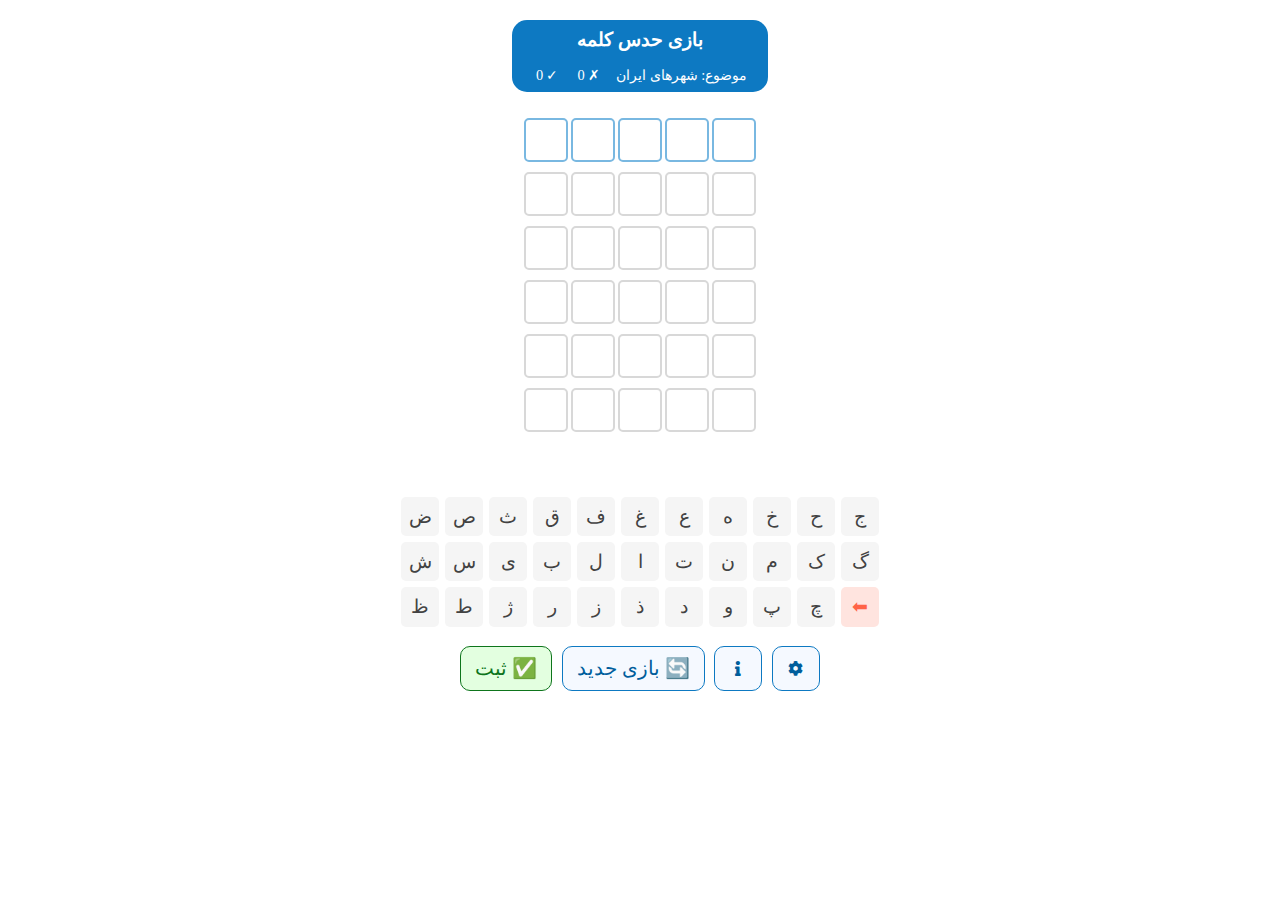
==== index.html @ 65e2013d "subject added" ====
<html lang="en">
  <head>
    <meta charset="UTF-8" />
    <meta http-equiv="X-UA-Compatible" content="IE=edge" />
    <meta name="viewport" content="width=device-width, initial-scale=1.0" />
    <link
      rel="stylesheet"
      href="https://pro.fontawesome.com/releases/v5.10.0/css/all.css"
    />
    <link rel="stylesheet" href="reset.css" />
    <link
      href="https://cdn.fontcdn.ir/Font/Persian/Vazir/Vazir.css"
      rel="stylesheet"
      type="text/css"
    />
    <link rel="stylesheet" href="style.css" />
    <script type="module" src="words2.js" defer></script>
    <script type="module" src="script.js" defer></script>
    <title>Wordle</title>
  </head>
  <body>
    <div class="container">
      <header>
        <h1>بازی حدس کلمه</h1>
        <div class="scores">
          <span class="marks"><span class="wons">0</span>&checkmark;</span
          ><span class="marks"><span class="losts">0</span>&cross;</span>
          <span>موضوع: <span class="subject">شهرهای ایران</span></span>
        </div>
      </header>
      <main>
        <div class="box">
          <div class="guess">
            <div class="row row1">
              <div class="cell"></div>
              <div class="cell"></div>
              <div class="cell"></div>
              <div class="cell"></div>
              <div class="cell"></div>
            </div>
            <div class="row row2">
              <div class="cell"></div>
              <div class="cell"></div>
              <div class="cell"></div>
              <div class="cell"></div>
              <div class="cell"></div>
            </div>
            <div class="row row3">
              <div class="cell"></div>
              <div class="cell"></div>
              <div class="cell"></div>
              <div class="cell"></div>
              <div class="cell"></div>
            </div>
            <div class="row row4">
              <div class="cell"></div>
              <div class="cell"></div>
              <div class="cell"></div>
              <div class="cell"></div>
              <div class="cell"></div>
            </div>
            <div class="row row5">
              <div class="cell"></div>
              <div class="cell"></div>
              <div class="cell"></div>
              <div class="cell"></div>
              <div class="cell"></div>
            </div>
            <div class="row row6">
              <div class="cell"></div>
              <div class="cell"></div>
              <div class="cell"></div>
              <div class="cell"></div>
              <div class="cell"></div>
            </div>
          </div>
          <div class="status book"></div>
          <div class="keyboard">
            <div class="keyboardrow">
              <div class="key kpad">ض</div>
              <div class="key kpad">ص</div>
              <div class="key kpad">ث</div>
              <div class="key kpad">ق</div>
              <div class="key kpad">ف</div>
              <div class="key kpad">غ</div>
              <div class="key kpad">ع</div>
              <div class="key kpad">ه</div>
              <div class="key kpad">خ</div>
              <div class="key kpad">ح</div>
              <div class="key kpad">ج</div>
            </div>
            <div class="keyboardrow">
              <div class="key kpad">ش</div>
              <div class="key kpad">س</div>
              <div class="key kpad">ی</div>
              <div class="key kpad">ب</div>
              <div class="key kpad">ل</div>
              <div class="key kpad">ا</div>
              <div class="key kpad">ت</div>
              <div class="key kpad">ن</div>
              <div class="key kpad">م</div>
              <div class="key kpad">ک</div>
              <div class="key kpad">گ</div>
            </div>
            <div class="keyboardrow">
              <div class="key kpad">ظ</div>
              <div class="key kpad">ط</div>
              <div class="key kpad">ژ</div>
              <div class="key kpad">ر</div>
              <div class="key kpad">ز</div>
              <div class="key kpad">ذ</div>
              <div class="key kpad">د</div>
              <div class="key kpad">و</div>
              <div class="key kpad">پ</div>
              <div class="key kpad">چ</div>
              <div class="key kpad del">⬅</div>
            </div>
          </div>
          <div class="butts">
            <button class="greenbutt sub">ثبت &#9989;</button>
            <button class="butt newgame">بازی جدید 🔄</button>
            <button class="icon info">
              <i class="fa fa-info" aria-hidden="true"></i>
            </button>
            <button class="icon setting">
              <i class="fa fa-cog"></i>
            </button>
          </div>
        </div>
      </main>
    </div>
    <div class="infopage hidden">
      <span class="pagetitle">راهنمای بازی</span>
      <button class="closeinfo">&times;</button>
      <p>
        برای برنده شدن باید کلمه مورد نظر رو حدس بزنی. می‌تونی ۵ بار حدس بزنی.
        بعد از هر حدس رنگ هر حرف تغییر میکنه.
      </p>
      <ul>
        <li>
          <bold
            style="
              background-color: #b0f79b;
              color: #1b7912;
              padding: 0 0.6rem;
              border-radius: 2px;
            "
            >سبز</bold
          >
          یعنی اون حرف وجود داره و جاش هم درسته.
        </li>
        <li>
          <bold
            style="
              background-color: #f7ee9b;
              padding: 0 0.6rem;
              border-radius: 2px;
              color: #695f00;
            "
            >زرد</bold
          >
          یعنی اون حرف وجود داره ولی جاش درست نیست.
        </li>
        <li>
          <bold
            style="
              background-color: #e9e9e9;
              color: #555;
              padding: 0 0.6rem;
              border-radius: 2px;
            "
            >طوسی</bold
          >
          یعنی کلا اون حرف وجود نداره.
        </li>
      </ul>
      <p>از قسمت تنظیمات می‌تونی موضوع کلمات رو عوض بکنی.</p>
    </div>
    <div class="settingpage hidden">
      <span class="pagetitle">تنظیمات</span>
      <button class="closesetting">&times;</button>
      <div class="optionbox">
        <span class="optiontitle">موضوع کلمات</span>
        <div class="optionchoices">
          <span class="option city optionselected">📌 شهرهای ایران</span>
          <span class="option animal">🐈 حیوانات</span>
          <span class="option fruit">🍓 میوه‌ها</span>
        </div>
      </div>
      <div class="optionbox">
        <span class="optiontitle">امتیازات</span>
        <div class="optionchoices">
          <span class="option deletescores">🚮 امتیازهامو پاک کن</span>
        </div>
        <p>با زدن این دکمه فقط امتیازات موضوع انتخاب شده پاک میشه.</p>
      </div>
    </div>
    <div class="overlay hidden"></div>
  </body>
</html>
---- style.css ----
body {
  font-family: "Vazir", Tahoma, Verdana, "Times New Roman";
  user-select: none;
  display: flex;
  flex-direction: column;
  font-size: 100%;
}
.container {
  display: flex;
  flex-direction: column;
  align-items: center;
}

header {
  font-weight: bold;
  background-color: #0d79c2;
  margin: 20px auto 0;
  width: 16rem;
  color: white;
  text-align: center;
  height: 4.5rem;
  border-radius: 15px;
  display: flex;
  flex-direction: column;
  align-items: center;
  justify-content: center;
  justify-content: space-around;
  font-size: 1.2rem;
}
.box {
  margin: 0px auto;
  text-align: center;
}
.keyboard {
  display: flex;
  flex-direction: column;
  justify-content: center;
}
.keyboardrow {
  display: flex;
  flex-direction: row;
  justify-content: center;
}

.key {
  font-size: 0.9rem;
  background-color: #f5f5f5;
  color: #424242;
  min-width: 1rem;
  border-radius: 5px;
  cursor: pointer;
  align-items: center;
  display: flex;
  justify-content: center;
}
.kpad {
  padding: 1vh 1.8vw;
  margin: 0.2vh 0.4vw;
}
.guess {
  padding-top: 1rem;
  display: flex;
  flex-direction: column;
}
.row {
  padding-top: 10px;
  display: flex;
  gap: 3px;
  margin: 0 auto;
  flex-direction: row-reverse;
}
.cell {
  border: 2px solid #d8d8d8;
  width: 40px;
  height: 40px;
  border-radius: 5px;
  display: flex;
  justify-content: center;
  font-size: 18px;
  color: #444;
  align-items: center;
}
.butts {
  margin: 16px 0 30px;
  display: flex;
  gap: 0.3rem;
  justify-content: center;
  flex-wrap: wrap;
}
.butt,
.greenbutt {
  border-radius: 10px;
  border: 1px solid #0d79c2;
  background-color: #f5f9ff;
  color: #005e9c;
  padding: 5px 14px;
  font-family: inherit;
  font-size: 20px;
  cursor: pointer;
}

.greenbutt {
  color: #0e751c;
  border: 1px solid #0e751c;
  background-color: #e3ffe0;
}
.del {
  background-color: rgb(255, 228, 223);
  color: tomato;
}
.green {
  background-color: #b0f79b;
  color: #1b7912;
  border: 2px solid #1b7912 !important;
}
.yellow {
  background-color: #f7ee9b;
  color: #695f00;
  border: 2px solid #695f00;
}
.gray {
  background-color: #e9e9e9;
  color: #555;
  border: 2px solid #818181;
}
.status {
  margin: 20px 0 10px;
  font-size: 20px;
  height: 32px;
  color: tomato;
  direction: rtl;
}
.redtext {
  color: tomato;
}
.greentext {
  color: #1b7912;
}

.infoimg {
  position: absolute;
  top: 50%;
  left: 50%;
  transform: translate(-50%, -50%);
  transition: 1s;
  border: 2px solid #444;
  border-radius: 10px;
  z-index: 10;
}

.hidden {
  display: none !important;
}
.overlay {
  position: absolute;
  top: 0;
  left: 0;
  width: 100%;
  height: 130%;
  background-color: rgba(0, 0, 0, 0.6);
  backdrop-filter: blur(3px);
  z-index: 5;
}
.closeinfo {
  position: absolute;
  top: 0.5rem;
  right: 0.8rem;
  font-size: 2rem;
  color: #333;
  cursor: pointer;
  border: none;
  background: none;
  z-index: 11;
}
.infopage {
  position: absolute;
  top: 50%;
  left: 50%;
  width: 70%;
  color: #333;
  background-color: #fff;
  transform: translate(-50%, -50%);
  transition: 1s;
  padding: 2.5rem 1rem 1rem;
  border-radius: 10px;
  z-index: 10;
  font-size: 0.8rem;
  direction: rtl;
  line-height: 1.9rem;
}
.infopage p {
  margin-top: 1rem;
  line-height: 1.8rem;
}
.scores {
  font-size: 0.9rem;
  font-weight: 200;
  display: flex;
  gap: 1rem;
}
.wons,
.losts {
  margin: 0 0.2rem;
}
ul {
  margin-top: 1rem;
}
.icon {
  border-radius: 10px;
  border: 1px solid #0d79c2;
  background-color: #f5f9ff;
  color: #005e9c;
  padding: 14px 14px;
  font-family: inherit;
  font-size: 15px;
  cursor: pointer;
  min-width: 3rem;
}
.settingpage {
  position: absolute;
  top: 50%;
  left: 50%;
  width: 14rem;
  color: #333;
  background-color: #fff;
  transform: translate(-50%, -50%);
  transition: 1s;
  padding: 4.5rem 2rem 1rem;
  border-radius: 10px;
  z-index: 10;
  font-size: 0.8rem;
  direction: rtl;
  line-height: 1.9rem;
  display: flex;
  flex-direction: column;
  align-items: center;
}
/* .deletescores {
  font-family: inherit;
  font-size: 0.9rem;
  padding: 0.2rem 0.6rem;
  cursor: pointer;
  border-radius: 10px;
  color: #fff;
  border: none;
  background-color: #0d79c2;
} */
.pagetitle {
  font-weight: bold;
  position: absolute;
  top: 0.7rem;
  right: 3rem;
  font-size: 1.2rem;
  color: #333;
  z-index: 11;
}
.closesetting {
  position: absolute;
  top: 0.5rem;
  right: 0.8rem;
  font-size: 2rem;
  color: #333;
  cursor: pointer;
  border: none;
  background: none;
  z-index: 11;
}
.optionbox {
  background-color: #f5f5f5;
  padding: 0.6rem 1rem 1rem;
  border-radius: 10px;
  margin-bottom: 1rem;
  min-width: 80%;
}
.optiontitle {
  width: auto;
  font-family: inherit;
  font-size: 1rem;
  font-weight: 500;
  margin-bottom: 1rem;
  padding: 0 0.5rem 0.3rem 0.5rem;
  border-bottom: 1px solid #c4c4c4;
}
.option {
  font-family: inherit;
  font-size: 0.9rem;
  padding: 0.2rem 0.6rem;
  cursor: pointer;
  border-radius: 10px;
  color: #555;
  border: none;
  background-color: #dfdfdf;
}
.optionselected {
  color: #fff;
  background-color: #0d79c2;
}
.optionchoices {
  margin-top: 1.5rem;
  display: flex;
  flex-direction: column;
  align-items: flex-start;
  gap: 0.6rem;
}
.optionbox p {
  margin-top: 0.3rem;
  font-family: inherit;
  font-weight: 200;
  line-height: 1rem;
  font-size: 0.7rem;
  color: #666;
}
@media screen and (min-width: 800px) {
  .kpad {
    padding: 10px 7px;
    margin: 3px;
  }
  .key {
    font-size: 1.2rem;
    min-width: 1.5rem;
  }
  .infopage {
    line-height: 1.9rem;
    max-width: 35%;
    font-size: 1rem;
    padding: 3rem 2rem 2rem;
  }
  .settingpage {
    width: 23rem;
  }
  .optionchoices {
    flex-direction: row;
  }
  .butts {
    gap: 0.6rem;
  }
}
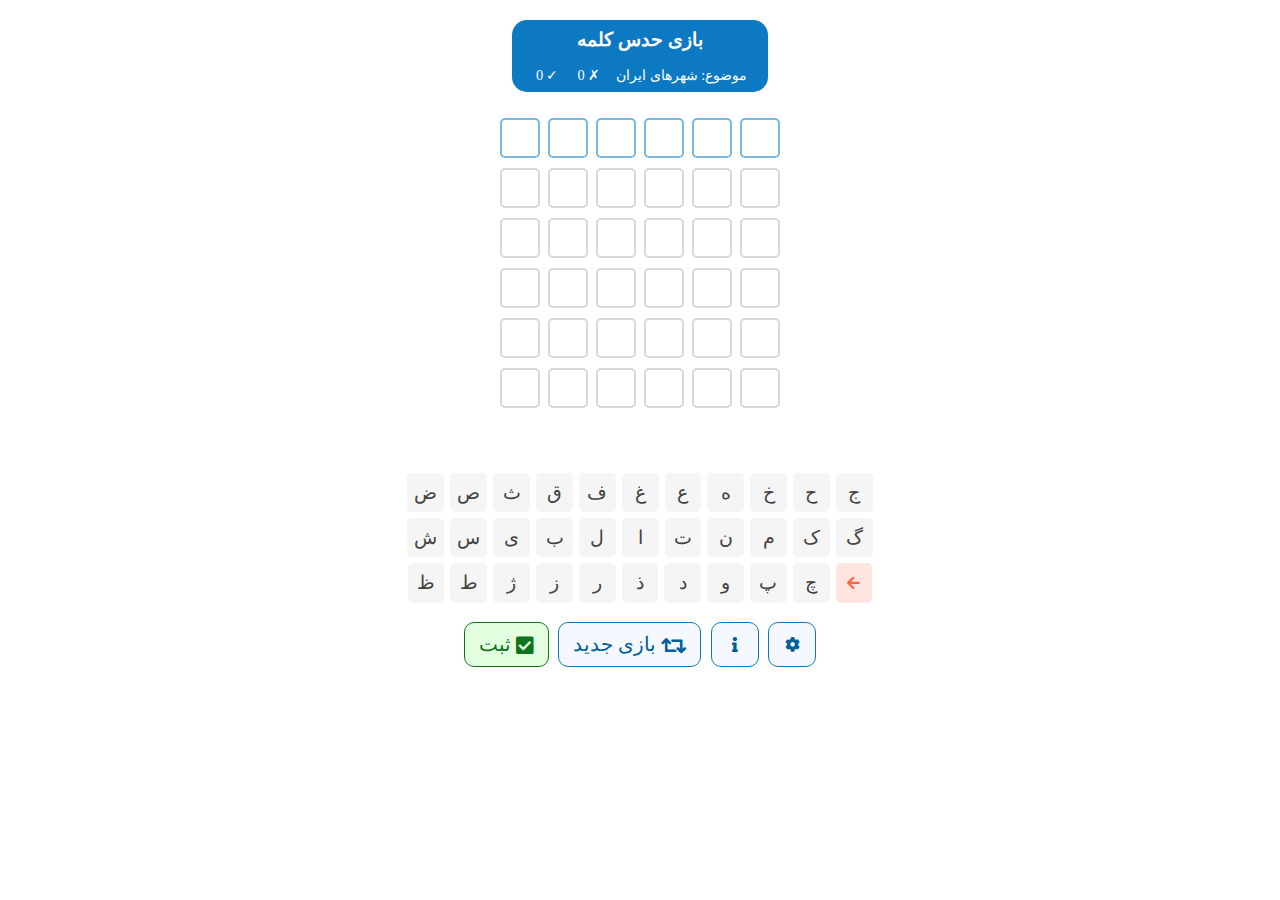
==== commit 8e85e8cc: "del icon change 3 4 5 6 length added word lists names change cells colors change cells border remove" ====
--- a/index.html
+++ b/index.html
@@ -14,7 +14,7 @@
       type="text/css"
     />
     <link rel="stylesheet" href="style.css" />
-    <script type="module" src="words2.js" defer></script>
+    <script type="module" src="cities.js" defer></script>
     <script type="module" src="script.js" defer></script>
     <title>Wordle</title>
   </head>
@@ -106,19 +106,25 @@
               <div class="key kpad">ظ</div>
               <div class="key kpad">ط</div>
               <div class="key kpad">ژ</div>
+              <div class="key kpad">ز</div>
               <div class="key kpad">ر</div>
-              <div class="key kpad">ز</div>
               <div class="key kpad">ذ</div>
               <div class="key kpad">د</div>
               <div class="key kpad">و</div>
               <div class="key kpad">پ</div>
               <div class="key kpad">چ</div>
-              <div class="key kpad del">⬅</div>
+              <div class="key kpad del">
+                <i class="fa fa-arrow-left" aria-hidden="true"></i>
+              </div>
             </div>
           </div>
           <div class="butts">
-            <button class="greenbutt sub">ثبت &#9989;</button>
-            <button class="butt newgame">بازی جدید 🔄</button>
+            <button class="greenbutt sub">
+              ثبت <i class="fa fa-check-square" aria-hidden="true"></i>
+            </button>
+            <button class="butt newgame">
+              بازی جدید <i class="fa fa-retweet" aria-hidden="true"></i>
+            </button>
             <button class="icon info">
               <i class="fa fa-info" aria-hidden="true"></i>
             </button>
--- a/style.css
+++ b/style.css
@@ -1,3 +1,10 @@
+* {
+  box-sizing: border-box;
+}
+.fa,
+.fas {
+  vertical-align: middle;
+}
 body {
   font-family: "Vazir", Tahoma, Verdana, "Times New Roman";
   user-select: none;
@@ -65,7 +72,7 @@
 .row {
   padding-top: 10px;
   display: flex;
-  gap: 3px;
+  gap: 0.5rem;
   margin: 0 auto;
   flex-direction: row-reverse;
 }
@@ -107,21 +114,28 @@
 .del {
   background-color: rgb(255, 228, 223);
   color: tomato;
+  font-size: 0.9rem !important;
 }
 .green {
   background-color: #b0f79b;
   color: #1b7912;
-  border: 2px solid #1b7912 !important;
+  border: none !important;
+  box-shadow: 0px 0px 7px#b0f79b;
+  /* border: 2px solid #1b7912 !important; */
 }
 .yellow {
-  background-color: #f7ee9b;
+  background-color: #fff989;
   color: #695f00;
-  border: 2px solid #695f00;
+  border: none !important;
+  box-shadow: 0px 0px 7px#fff989;
+  /* border: 2px solid #695f00; */
 }
 .gray {
   background-color: #e9e9e9;
   color: #555;
-  border: 2px solid #818181;
+  border: none !important;
+  box-shadow: 0px 0px 7px#e9e9e9;
+  /* border: 2px solid #818181; */
 }
 .status {
   margin: 20px 0 10px;
@@ -317,7 +331,7 @@
   }
   .key {
     font-size: 1.2rem;
-    min-width: 1.5rem;
+    min-width: 2.3rem;
   }
   .infopage {
     line-height: 1.9rem;
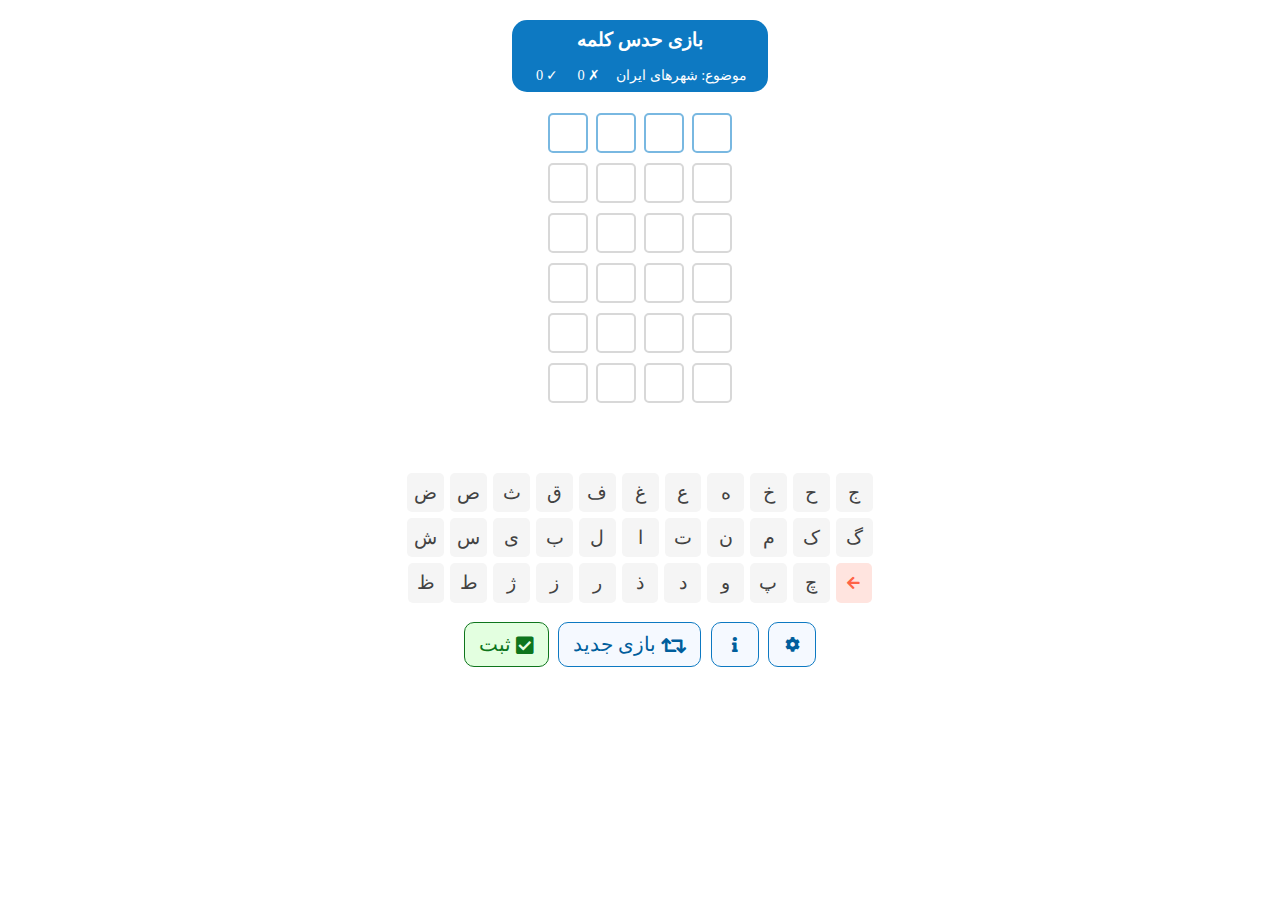
==== commit 53d1a703: "html fix" ====
--- a/index.html
+++ b/index.html
@@ -30,50 +30,7 @@
       </header>
       <main>
         <div class="box">
-          <div class="guess">
-            <div class="row row1">
-              <div class="cell"></div>
-              <div class="cell"></div>
-              <div class="cell"></div>
-              <div class="cell"></div>
-              <div class="cell"></div>
-            </div>
-            <div class="row row2">
-              <div class="cell"></div>
-              <div class="cell"></div>
-              <div class="cell"></div>
-              <div class="cell"></div>
-              <div class="cell"></div>
-            </div>
-            <div class="row row3">
-              <div class="cell"></div>
-              <div class="cell"></div>
-              <div class="cell"></div>
-              <div class="cell"></div>
-              <div class="cell"></div>
-            </div>
-            <div class="row row4">
-              <div class="cell"></div>
-              <div class="cell"></div>
-              <div class="cell"></div>
-              <div class="cell"></div>
-              <div class="cell"></div>
-            </div>
-            <div class="row row5">
-              <div class="cell"></div>
-              <div class="cell"></div>
-              <div class="cell"></div>
-              <div class="cell"></div>
-              <div class="cell"></div>
-            </div>
-            <div class="row row6">
-              <div class="cell"></div>
-              <div class="cell"></div>
-              <div class="cell"></div>
-              <div class="cell"></div>
-              <div class="cell"></div>
-            </div>
-          </div>
+          <div class="guess"></div>
           <div class="status book"></div>
           <div class="keyboard">
             <div class="keyboardrow">
--- a/style.css
+++ b/style.css
@@ -70,7 +70,8 @@
   flex-direction: column;
 }
 .row {
-  padding-top: 10px;
+  padding: 5px 5px;
+  border-radius: 5px;
   display: flex;
   gap: 0.5rem;
   margin: 0 auto;
@@ -249,16 +250,6 @@
   flex-direction: column;
   align-items: center;
 }
-/* .deletescores {
-  font-family: inherit;
-  font-size: 0.9rem;
-  padding: 0.2rem 0.6rem;
-  cursor: pointer;
-  border-radius: 10px;
-  color: #fff;
-  border: none;
-  background-color: #0d79c2;
-} */
 .pagetitle {
   font-weight: bold;
   position: absolute;
@@ -340,7 +331,7 @@
     padding: 3rem 2rem 2rem;
   }
   .settingpage {
-    width: 23rem;
+    width: 31rem;
   }
   .optionchoices {
     flex-direction: row;
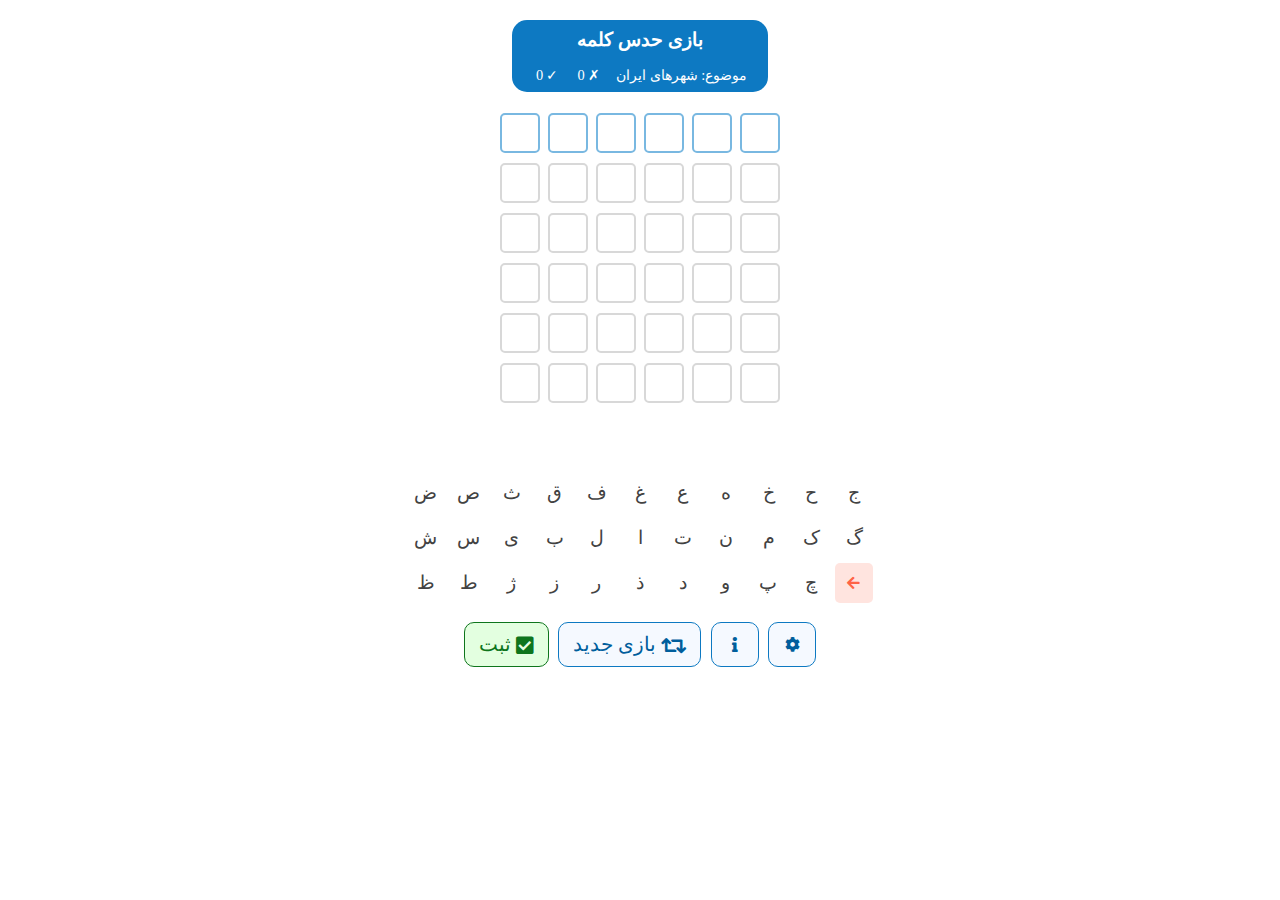
==== commit c8a8835d: "keyboard colors change" ====
--- a/index.html
+++ b/index.html
@@ -34,42 +34,42 @@
           <div class="status book"></div>
           <div class="keyboard">
             <div class="keyboardrow">
-              <div class="key kpad">ض</div>
-              <div class="key kpad">ص</div>
-              <div class="key kpad">ث</div>
-              <div class="key kpad">ق</div>
-              <div class="key kpad">ف</div>
-              <div class="key kpad">غ</div>
-              <div class="key kpad">ع</div>
-              <div class="key kpad">ه</div>
-              <div class="key kpad">خ</div>
-              <div class="key kpad">ح</div>
-              <div class="key kpad">ج</div>
+              <div class="key kpad" data-ch="ض">ض</div>
+              <div class="key kpad" data-ch="ص">ص</div>
+              <div class="key kpad" data-ch="ث">ث</div>
+              <div class="key kpad" data-ch="ق">ق</div>
+              <div class="key kpad" data-ch="ف">ف</div>
+              <div class="key kpad" data-ch="غ">غ</div>
+              <div class="key kpad" data-ch="ع">ع</div>
+              <div class="key kpad" data-ch="ه">ه</div>
+              <div class="key kpad" data-ch="خ">خ</div>
+              <div class="key kpad" data-ch="ح">ح</div>
+              <div class="key kpad" data-ch="ج">ج</div>
             </div>
             <div class="keyboardrow">
-              <div class="key kpad">ش</div>
-              <div class="key kpad">س</div>
-              <div class="key kpad">ی</div>
-              <div class="key kpad">ب</div>
-              <div class="key kpad">ل</div>
-              <div class="key kpad">ا</div>
-              <div class="key kpad">ت</div>
-              <div class="key kpad">ن</div>
-              <div class="key kpad">م</div>
-              <div class="key kpad">ک</div>
-              <div class="key kpad">گ</div>
+              <div class="key kpad" data-ch="ش">ش</div>
+              <div class="key kpad" data-ch="س">س</div>
+              <div class="key kpad" data-ch="ی">ی</div>
+              <div class="key kpad" data-ch="ب">ب</div>
+              <div class="key kpad" data-ch="ل">ل</div>
+              <div class="key kpad" data-ch="ا">ا</div>
+              <div class="key kpad" data-ch="ت">ت</div>
+              <div class="key kpad" data-ch="ن">ن</div>
+              <div class="key kpad" data-ch="م">م</div>
+              <div class="key kpad" data-ch="ک">ک</div>
+              <div class="key kpad" data-ch="گ">گ</div>
             </div>
             <div class="keyboardrow">
-              <div class="key kpad">ظ</div>
-              <div class="key kpad">ط</div>
-              <div class="key kpad">ژ</div>
-              <div class="key kpad">ز</div>
-              <div class="key kpad">ر</div>
-              <div class="key kpad">ذ</div>
-              <div class="key kpad">د</div>
-              <div class="key kpad">و</div>
-              <div class="key kpad">پ</div>
-              <div class="key kpad">چ</div>
+              <div class="key kpad" data-ch="ظ">ظ</div>
+              <div class="key kpad" data-ch="ط">ط</div>
+              <div class="key kpad" data-ch="ژ">ژ</div>
+              <div class="key kpad" data-ch="ز">ز</div>
+              <div class="key kpad" data-ch="ر">ر</div>
+              <div class="key kpad" data-ch="ذ">ذ</div>
+              <div class="key kpad" data-ch="د">د</div>
+              <div class="key kpad" data-ch="و">و</div>
+              <div class="key kpad" data-ch="پ">پ</div>
+              <div class="key kpad" data-ch="چ">چ</div>
               <div class="key kpad del">
                 <i class="fa fa-arrow-left" aria-hidden="true"></i>
               </div>
--- a/style.css
+++ b/style.css
@@ -51,9 +51,10 @@
 
 .key {
   font-size: 0.9rem;
-  background-color: #f5f5f5;
+  /* background-color: #f5f5f5; */
+  /* border: 1px solid #c9c9c9; */
   color: #424242;
-  min-width: 1rem;
+  min-width: 1.6rem;
   border-radius: 5px;
   cursor: pointer;
   align-items: center;
@@ -62,7 +63,7 @@
 }
 .kpad {
   padding: 1vh 1.8vw;
-  margin: 0.2vh 0.4vw;
+  margin: 0.4vh 0.5vw;
 }
 .guess {
   padding-top: 1rem;
@@ -116,6 +117,7 @@
   background-color: rgb(255, 228, 223);
   color: tomato;
   font-size: 0.9rem !important;
+  flex-grow: 2;
 }
 .green {
   background-color: #b0f79b;
@@ -235,7 +237,7 @@
   position: absolute;
   top: 50%;
   left: 50%;
-  width: 14rem;
+  width: 18rem;
   color: #333;
   background-color: #fff;
   transform: translate(-50%, -50%);
@@ -248,7 +250,7 @@
   line-height: 1.9rem;
   display: flex;
   flex-direction: column;
-  align-items: center;
+  align-items: flex-start;
 }
 .pagetitle {
   font-weight: bold;
@@ -275,7 +277,7 @@
   padding: 0.6rem 1rem 1rem;
   border-radius: 10px;
   margin-bottom: 1rem;
-  min-width: 80%;
+  width: 100%;
 }
 .optiontitle {
   width: auto;
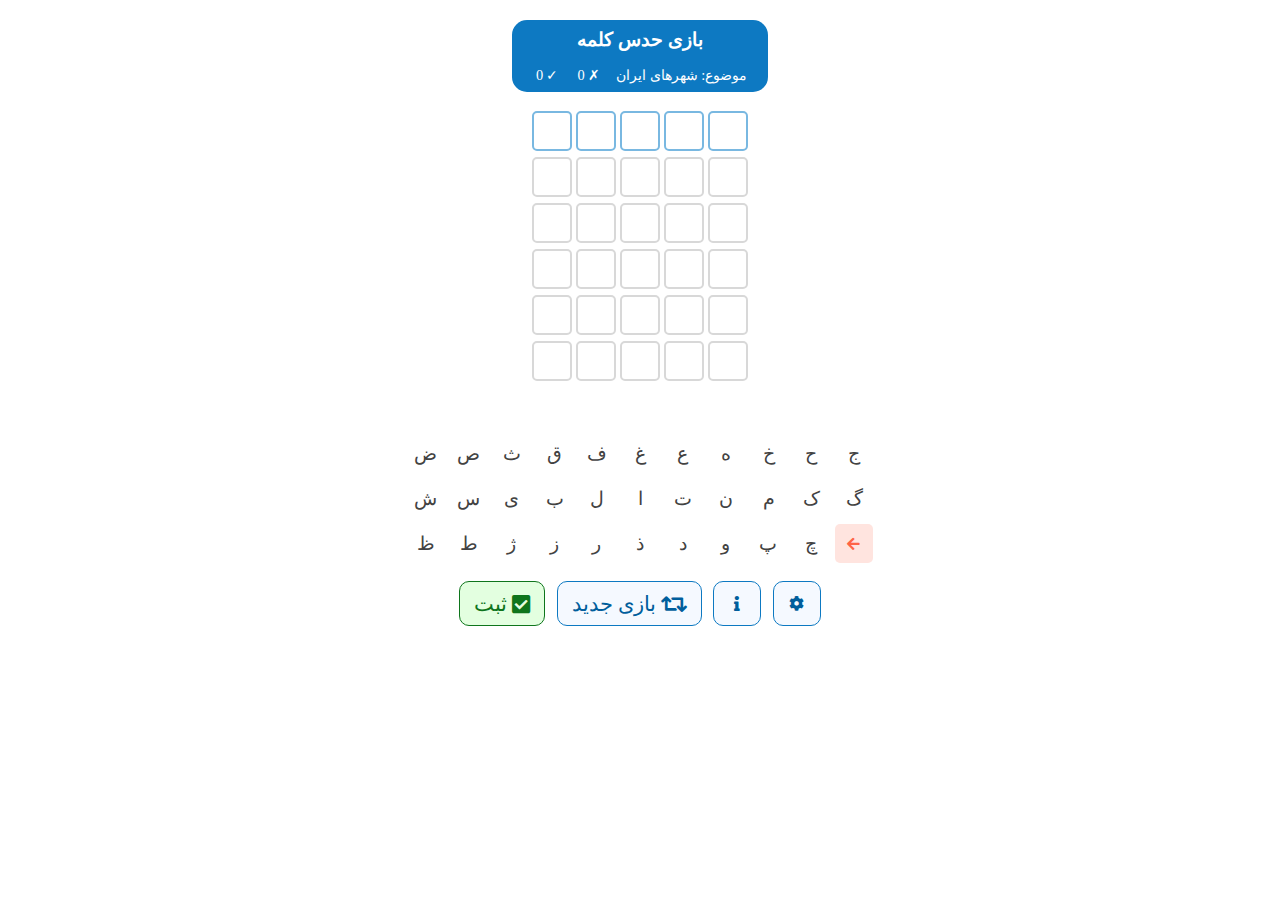
==== commit daf2e61a: "line height fix in phone view fruits word fix gaps are change" ====
--- a/index.html
+++ b/index.html
@@ -23,9 +23,9 @@
       <header>
         <h1>بازی حدس کلمه</h1>
         <div class="scores">
-          <span class="marks"><span class="wons">0</span>&checkmark;</span
-          ><span class="marks"><span class="losts">0</span>&cross;</span>
-          <span>موضوع: <span class="subject">شهرهای ایران</span></span>
+          <div class="marks"><span class="wons">0</span>&checkmark;</div>
+          <div class="marks"><span class="losts">0</span>&cross;</div>
+          <div>موضوع: <span class="subject">شهرهای ایران</span></div>
         </div>
       </header>
       <main>
--- a/style.css
+++ b/style.css
@@ -21,6 +21,7 @@
 header {
   font-weight: bold;
   background-color: #0d79c2;
+
   margin: 20px auto 0;
   width: 16rem;
   color: white;
@@ -71,14 +72,15 @@
   flex-direction: column;
 }
 .row {
-  padding: 5px 5px;
+  /* gap: 0.5rem;
+  padding: 5px 5px; */
   border-radius: 5px;
   display: flex;
-  gap: 0.5rem;
   margin: 0 auto;
   flex-direction: row-reverse;
 }
 .cell {
+  margin: 3px 2px;
   border: 2px solid #d8d8d8;
   width: 40px;
   height: 40px;
@@ -90,10 +92,10 @@
   align-items: center;
 }
 .butts {
-  margin: 16px 0 30px;
-  display: flex;
-  gap: 0.3rem;
-  justify-content: center;
+  margin: 15px auto;
+  display: flex;
+  width: 20rem;
+  justify-content: space-evenly;
   flex-wrap: wrap;
 }
 .butt,
@@ -104,7 +106,8 @@
   color: #005e9c;
   padding: 5px 14px;
   font-family: inherit;
-  font-size: 20px;
+  font-size: 1rem;
+  /* margin: 3px 5px; */
   cursor: pointer;
 }
 
@@ -141,9 +144,9 @@
   /* border: 2px solid #818181; */
 }
 .status {
-  margin: 20px 0 10px;
-  font-size: 20px;
-  height: 32px;
+  margin: 1rem 0 10px;
+  font-size: 1rem;
+  height: 1.3rem;
   color: tomato;
   direction: rtl;
 }
@@ -207,13 +210,14 @@
 }
 .infopage p {
   margin-top: 1rem;
-  line-height: 1.8rem;
+  line-height: 1.5rem;
 }
 .scores {
   font-size: 0.9rem;
   font-weight: 200;
   display: flex;
-  gap: 1rem;
+  width: 90%;
+  justify-content: space-around;
 }
 .wons,
 .losts {
@@ -232,6 +236,7 @@
   font-size: 15px;
   cursor: pointer;
   min-width: 3rem;
+  /* margin: 3px 5px; */
 }
 .settingpage {
   position: absolute;
@@ -339,6 +344,14 @@
     flex-direction: row;
   }
   .butts {
-    gap: 0.6rem;
-  }
-}
+    width: 24rem;
+  }
+  .butt,
+  .greenbutt {
+    font-size: 1.3rem;
+  }
+  .infopage p {
+    margin-top: 1rem;
+    line-height: 1.8rem;
+  }
+}
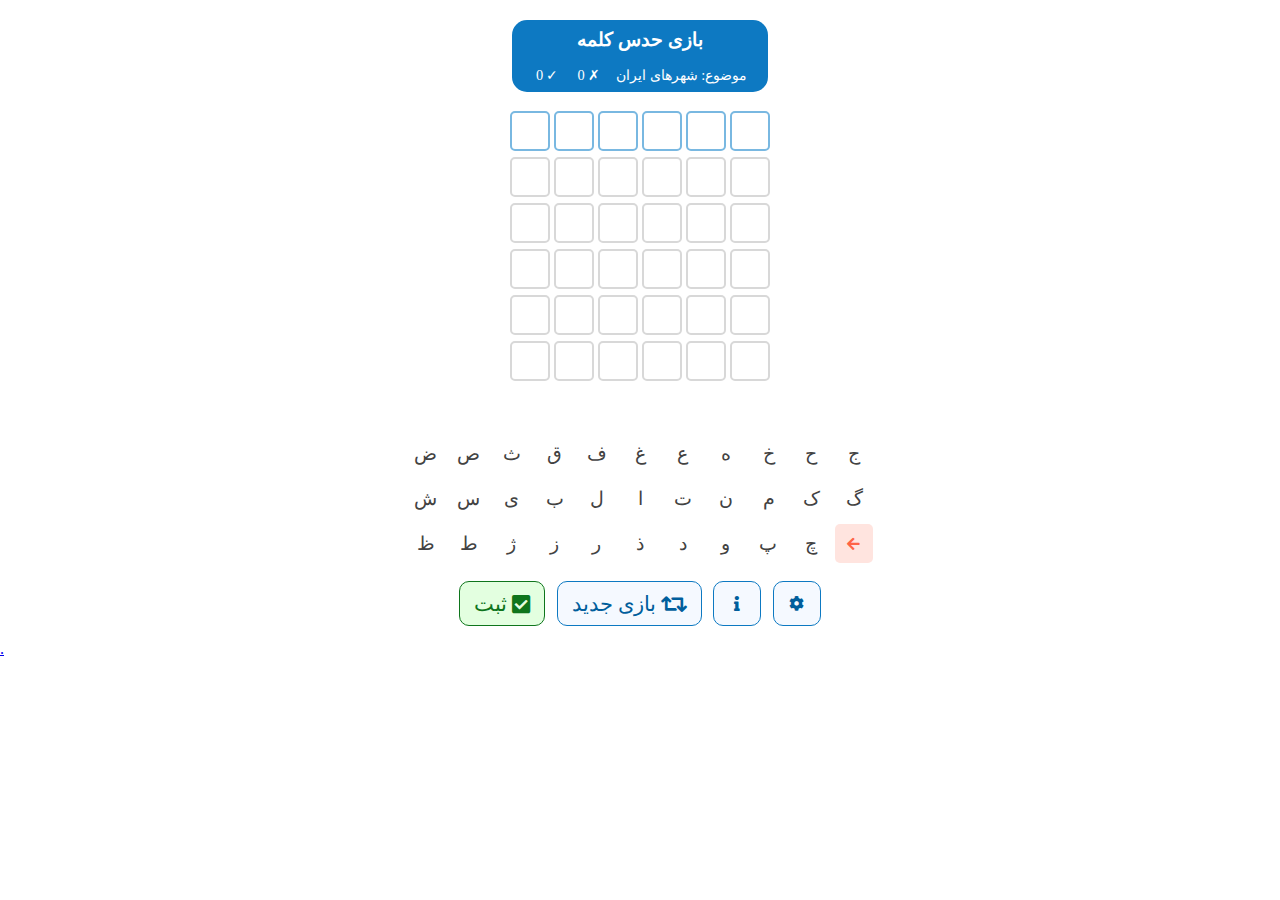
==== commit 15a75c15: "pig game added" ====
--- a/index.html
+++ b/index.html
@@ -159,5 +159,6 @@
       </div>
     </div>
     <div class="overlay hidden"></div>
+    <a href="pig/pig.html">.</a>
   </body>
 </html>
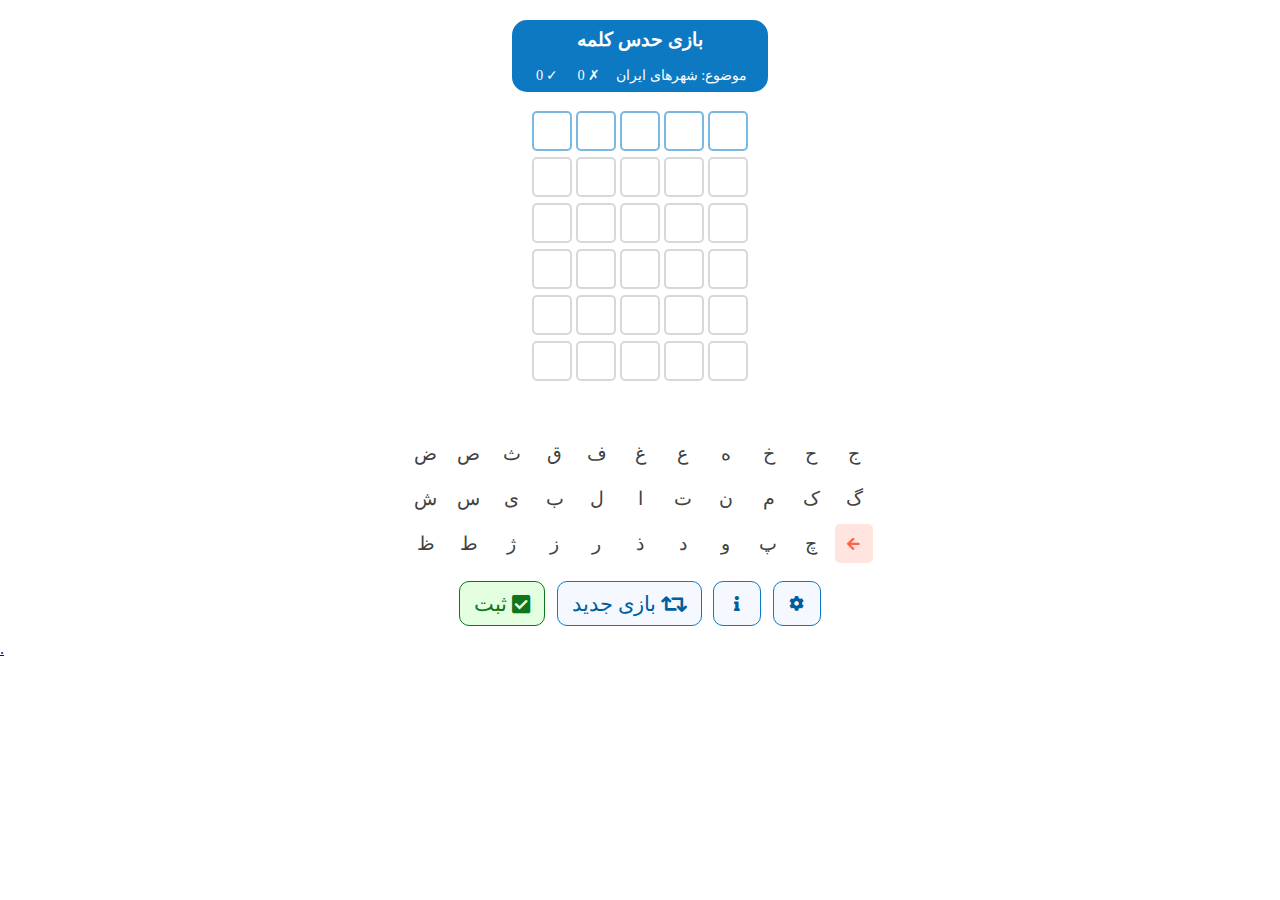
==== commit 45c82de7: "fix" ====
--- a/index.html
+++ b/index.html
@@ -159,6 +159,6 @@
       </div>
     </div>
     <div class="overlay hidden"></div>
-    <a href="pig/pig.html">.</a>
+    <a href="pig game/pig.html">.</a>
   </body>
 </html>
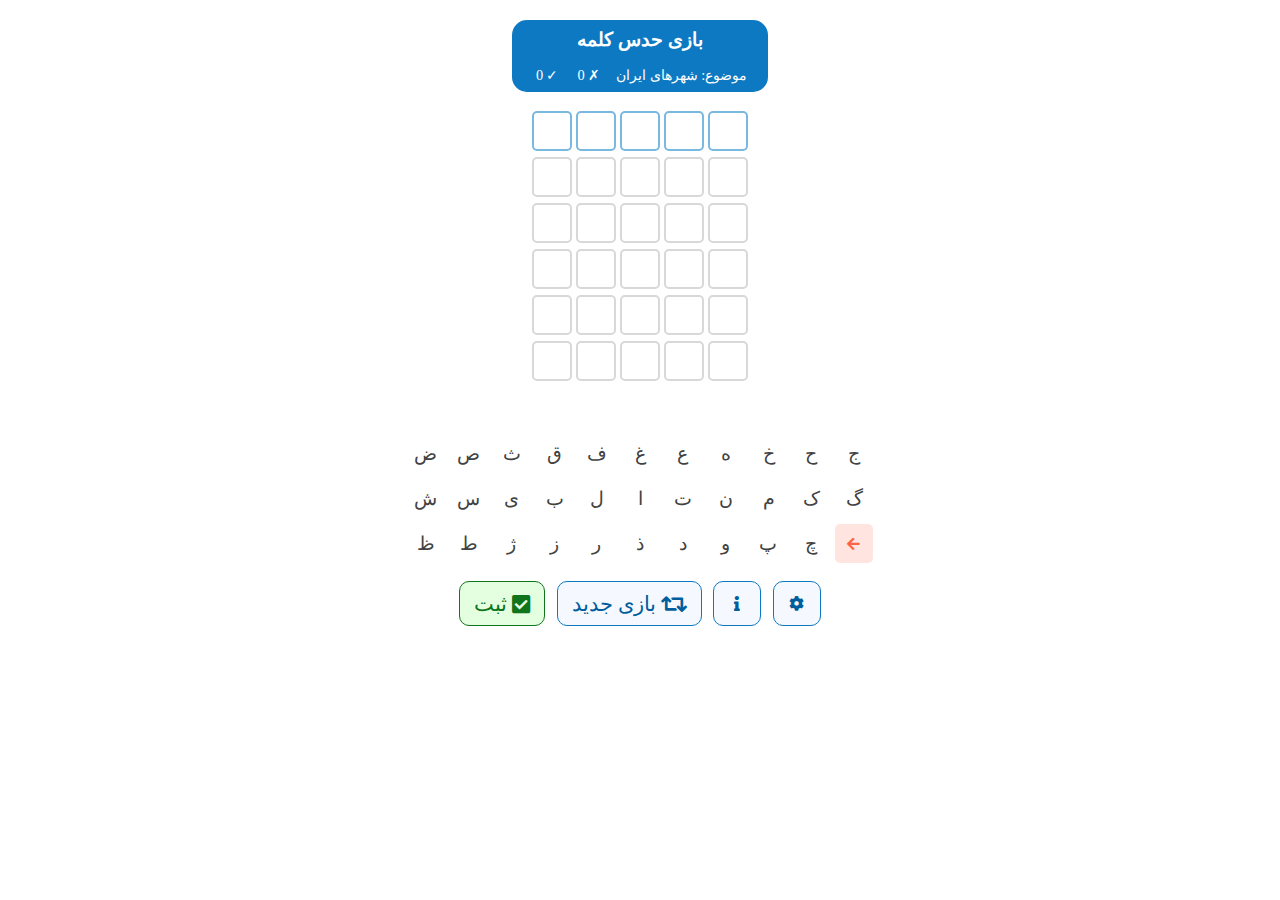
==== commit caf0c7c3: "pig game del" ====
--- a/index.html
+++ b/index.html
@@ -159,6 +159,5 @@
       </div>
     </div>
     <div class="overlay hidden"></div>
-    <a href="pig game/pig.html">.</a>
   </body>
 </html>
